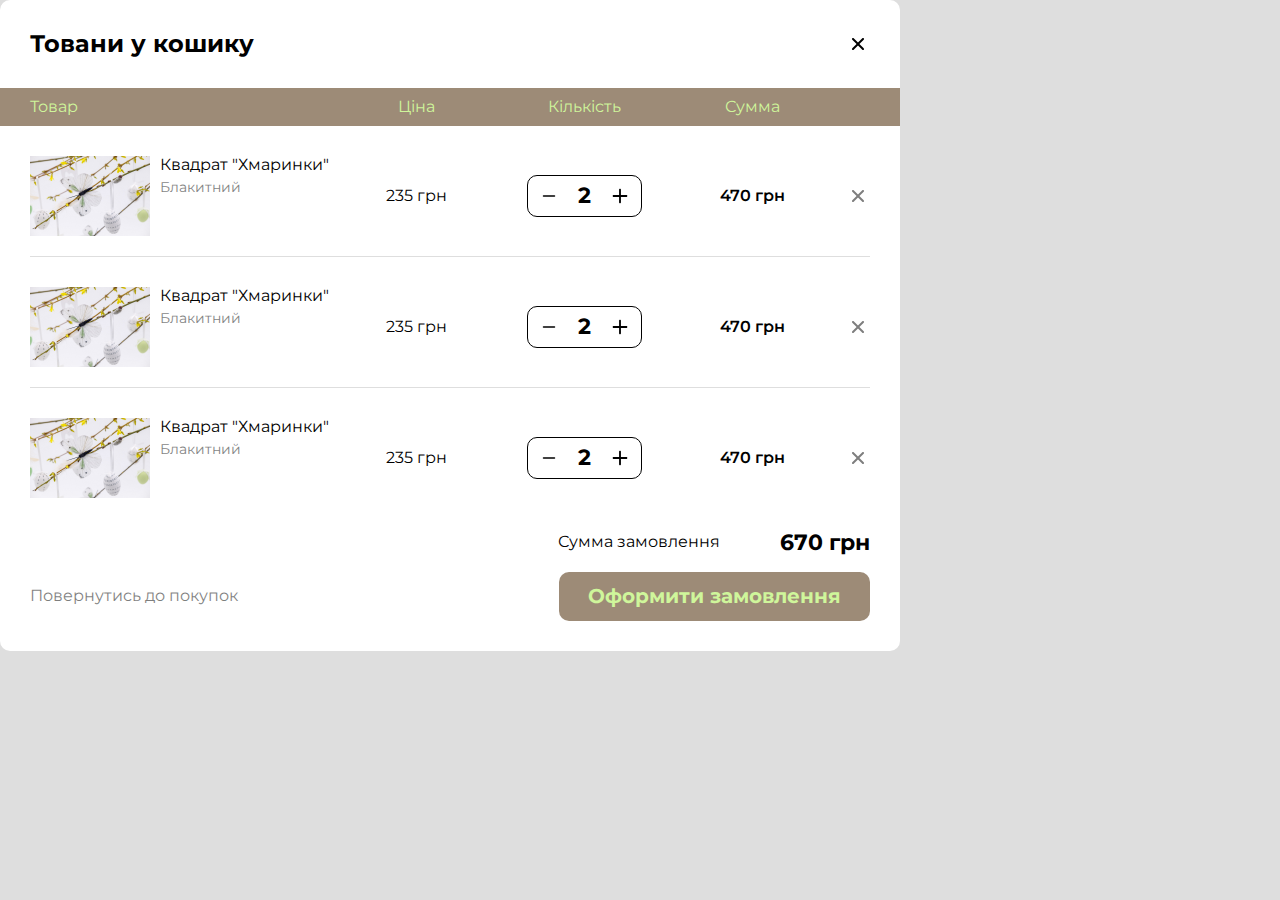
==== cart.html @ f4680d25 "Корзина" ====
<!DOCTYPE html>
<html lang="en">

<head>
    <meta charset="UTF-8">
    <meta http-equiv="X-UA-Compatible" content="IE=edge">
    <meta name="viewport" content="width=device-width, initial-scale=1.0">
    <link rel="stylesheet" href="./style/style.css">
    <title>Document</title>
</head>

<body>
    <div class="cart-container">
        <div class="cart-header">
            <h1 class="cart-title">Товани у кошику</h1>
            <img src="./img/close.svg" alt="" class="close-icon">
        </div>
        <div class="table-header">
            <div class="column-title">Товар</div>
            <div class="column-title">Ціна</div>
            <div class="column-title">Кількість</div>
            <div class="column-title">Сумма</div>
        </div>
        <div class="purchase-card-container">
            <div class="purchase-card">
                <div class="purchase-card-content">
                    <div class="purchase-item">
                        <img src="./img/goods-photo.jpg" alt="" class="purchase-photo">
                        <div class="purchase-param">
                            <h1 class="purchase-item-title">Квадрат "Хмаринки"</h1>
                            <p class="purchase-color">Блакитний</p>
                        </div>
                    </div>
                    <div class="purchase-price">235 грн</div>
                    <div class="amount-counter">
                        <div class="amount-counter-content">
                            <img src="./img/minus-black.svg" alt="" class="amount-minus">
                            <p class="count">2</p>
                            <img src="./img/plus-black.svg" alt="" class="amount-plus">
                        </div>
                    </div>
                    <div class="purchase-total">470 грн</div>
                    <div class="purchase-delete">
                        <img src="./img/close.svg" alt="" class="delete-icon">
                    </div>
                </div>
            </div>
            <div class="purchase-card">
                <div class="purchase-card-content">
                    <div class="purchase-item">
                        <img src="./img/goods-photo.jpg" alt="" class="purchase-photo">
                        <div class="purchase-param">
                            <h1 class="purchase-item-title">Квадрат "Хмаринки"</h1>
                            <p class="purchase-color">Блакитний</p>
                        </div>
                    </div>
                    <div class="purchase-price">235 грн</div>
                    <div class="amount-counter">
                        <div class="amount-counter-content">
                            <img src="./img/minus-black.svg" alt="" class="amount-minus">
                            <p class="count">2</p>
                            <img src="./img/plus-black.svg" alt="" class="amount-plus">
                        </div>
                    </div>
                    <div class="purchase-total">470 грн</div>
                    <div class="purchase-delete">
                        <img src="./img/close.svg" alt="" class="delete-icon">
                    </div>
                </div>
            </div>
            <div class="purchase-card">
                <div class="purchase-card-content">
                    <div class="purchase-item">
                        <img src="./img/goods-photo.jpg" alt="" class="purchase-photo">
                        <div class="purchase-param">
                            <h1 class="purchase-item-title">Квадрат "Хмаринки"</h1>
                            <p class="purchase-color">Блакитний</p>
                        </div>
                    </div>
                    <div class="purchase-price">235 грн</div>
                    <div class="amount-counter">
                        <div class="amount-counter-content">
                            <img src="./img/minus-black.svg" alt="" class="amount-minus">
                            <p class="count">2</p>
                            <img src="./img/plus-black.svg" alt="" class="amount-plus">
                        </div>
                    </div>
                    <div class="purchase-total">470 грн</div>
                    <div class="purchase-delete">
                        <img src="./img/close.svg" alt="" class="delete-icon">
                    </div>
                </div>
            </div>
            <div class="purchase-card">
                <div class="purchase-card-content">
                    <div class="purchase-item">
                        <img src="./img/goods-photo.jpg" alt="" class="purchase-photo">
                        <div class="purchase-param">
                            <h1 class="purchase-item-title">Квадрат "Хмаринки"</h1>
                            <p class="purchase-color">Блакитний</p>
                        </div>
                    </div>
                    <div class="purchase-price">235 грн</div>
                    <div class="amount-counter">
                        <div class="amount-counter-content">
                            <img src="./img/minus-black.svg" alt="" class="amount-minus">
                            <p class="count">2</p>
                            <img src="./img/plus-black.svg" alt="" class="amount-plus">
                        </div>
                    </div>
                    <div class="purchase-total">470 грн</div>
                    <div class="purchase-delete">
                        <img src="./img/close.svg" alt="" class="delete-icon">
                    </div>
                </div>
            </div>
            <div class="purchase-card">
                <div class="purchase-card-content">
                    <div class="purchase-item">
                        <img src="./img/goods-photo.jpg" alt="" class="purchase-photo">
                        <div class="purchase-param">
                            <h1 class="purchase-item-title">Квадрат "Хмаринки"</h1>
                            <p class="purchase-color">Блакитний</p>
                        </div>
                    </div>
                    <div class="purchase-price">235 грн</div>
                    <div class="amount-counter">
                        <div class="amount-counter-content">
                            <img src="./img/minus-black.svg" alt="" class="amount-minus">
                            <p class="count">2</p>
                            <img src="./img/plus-black.svg" alt="" class="amount-plus">
                        </div>
                    </div>
                    <div class="purchase-total">470 грн</div>
                    <div class="purchase-delete">
                        <img src="./img/close.svg" alt="" class="delete-icon">
                    </div>
                </div>
            </div>
        </div>
        <div class="cart-footer">
            <div class="price-info">
                <p class="price-info-text">Сумма замовлення</p>
                <p class="total-price">670 грн</p>
            </div>
            <div class="footer-buttons">
                <a href="" class="return">Повернутись до покупок</a>
                <button class="order-btn">Оформити замовлення</button>
            </div>
            
        </div>
    </div>
</body>

</html>
---- style/style.css ----
@import "./cart.css";
@import "./goods.css";
@import "./main.css";
@import "./fonts.css";
@import "./normalize.css";
@import url('https://fonts.googleapis.com/css2?family=Montserrat:wght@400;700&display=swap');
@import "./catalog.css";
* {
    font-family: 'Montserrat', sans-serif;
}
*::-webkit-scrollbar {
    width: 9px; /* ширина для вертикального скролла */
    height: 9px; /* высота для горизонтального скролла */
    background-color: #827261;
}

/* ползунок скроллбара */
*::-webkit-scrollbar-thumb {
    background-color: #CFF69B;
    border-radius: 9em;
}
.container {
    display: block;
    max-width: 1500px;
    margin: 0 auto;
    padding-left: 20px;
    padding-right: 20px;
}
.row-content {
    display: flex;
    flex-direction: row;
    justify-content: space-between;
}
@media (max-width: 425px) {
    .container {
        padding-left: 10px;
        padding-right: 10px;
    }
}
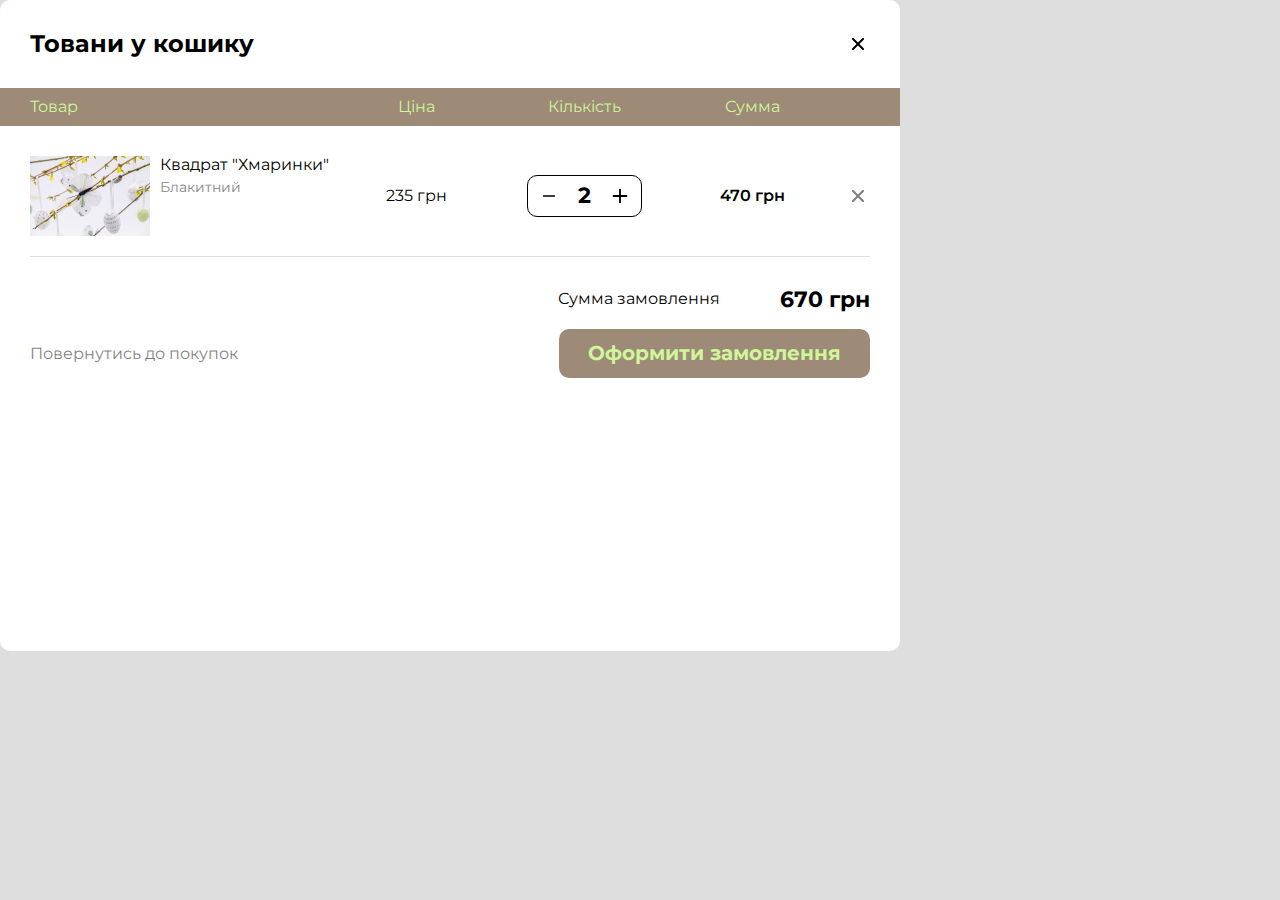
==== commit e80e9aa0: "Корзина" ====
--- a/cart.html
+++ b/cart.html
@@ -43,100 +43,103 @@
                     <div class="purchase-delete">
                         <img src="./img/close.svg" alt="" class="delete-icon">
                     </div>
+                    <!-- Mobile -->
+                    <div class="purchase-card-content_mobile">
+                        <div class="purchase-item_mobile">
+                            <img src="./img/goods-photo.jpg" alt="" class="purchase-photo">
+                            <div class="purchase-param">
+                                <h1 class="purchase-item-title">Квадрат "Хмаринки"</h1>
+                                <p class="purchase-color">Блакитний</p>
+                            </div>
+                        </div>
+                        <div class="purchase-info_block">
+                            <div class="purchase-price_mobile">235 грн</div>
+                            <div class="amount-counter_mobile">
+                                <div class="amount-counter-content_mobile">
+                                    <img src="./img/minus-black.svg" alt="" class="amount-minus_mobile">
+                                    <p class="count_mobile">2</p>
+                                    <img src="./img/plus-black.svg" alt="" class="amount-plus_mobile">
+                                </div>
+                            </div>
+                            <div class="purchase-total_mobile">470 грн</div>
+                            <div class="purchase-delete_mobile">
+                                <img src="./img/close.svg" alt="" class="delete-icon_mobile">
+                            </div>
+                        </div>
+                    </div>
+                    <div class="purchase-card-content_mobile">
+                        <div class="purchase-item_mobile">
+                            <img src="./img/goods-photo.jpg" alt="" class="purchase-photo">
+                            <div class="purchase-param">
+                                <h1 class="purchase-item-title">Квадрат "Хмаринки"</h1>
+                                <p class="purchase-color">Блакитний</p>
+                            </div>
+                        </div>
+                        <div class="purchase-info_block">
+                            <div class="purchase-price_mobile">235 грн</div>
+                            <div class="amount-counter_mobile">
+                                <div class="amount-counter-content_mobile">
+                                    <img src="./img/minus-black.svg" alt="" class="amount-minus_mobile">
+                                    <p class="count_mobile">2</p>
+                                    <img src="./img/plus-black.svg" alt="" class="amount-plus_mobile">
+                                </div>
+                            </div>
+                            <div class="purchase-total_mobile">470 грн</div>
+                            <div class="purchase-delete_mobile">
+                                <img src="./img/close.svg" alt="" class="delete-icon_mobile">
+                            </div>
+                        </div>
+                    </div>
+                    <div class="purchase-card-content_mobile">
+                        <div class="purchase-item_mobile">
+                            <img src="./img/goods-photo.jpg" alt="" class="purchase-photo">
+                            <div class="purchase-param">
+                                <h1 class="purchase-item-title">Квадрат "Хмаринки"</h1>
+                                <p class="purchase-color">Блакитний</p>
+                            </div>
+                        </div>
+                        <div class="purchase-info_block">
+                            <div class="purchase-price_mobile">235 грн</div>
+                            <div class="amount-counter_mobile">
+                                <div class="amount-counter-content_mobile">
+                                    <img src="./img/minus-black.svg" alt="" class="amount-minus_mobile">
+                                    <p class="count_mobile">2</p>
+                                    <img src="./img/plus-black.svg" alt="" class="amount-plus_mobile">
+                                </div>
+                            </div>
+                            <div class="purchase-total_mobile">470 грн</div>
+                            <div class="purchase-delete_mobile">
+                                <img src="./img/close.svg" alt="" class="delete-icon_mobile">
+                            </div>
+                        </div>
+                    </div>
+                    <div class="purchase-card-content_mobile">
+                        <div class="purchase-item_mobile">
+                            <img src="./img/goods-photo.jpg" alt="" class="purchase-photo">
+                            <div class="purchase-param">
+                                <h1 class="purchase-item-title">Квадрат "Хмаринки"</h1>
+                                <p class="purchase-color">Блакитний</p>
+                            </div>
+                        </div>
+                        <div class="purchase-info_block">
+                            <div class="purchase-price_mobile">235 грн</div>
+                            <div class="amount-counter_mobile">
+                                <div class="amount-counter-content_mobile">
+                                    <img src="./img/minus-black.svg" alt="" class="amount-minus_mobile">
+                                    <p class="count_mobile">2</p>
+                                    <img src="./img/plus-black.svg" alt="" class="amount-plus_mobile">
+                                </div>
+                            </div>
+                            <div class="purchase-total_mobile">470 грн</div>
+                            <div class="purchase-delete_mobile">
+                                <img src="./img/close.svg" alt="" class="delete-icon_mobile">
+                            </div>
+                        </div>
+                    </div>
+                    <!-- Mobile -->
                 </div>
             </div>
-            <div class="purchase-card">
-                <div class="purchase-card-content">
-                    <div class="purchase-item">
-                        <img src="./img/goods-photo.jpg" alt="" class="purchase-photo">
-                        <div class="purchase-param">
-                            <h1 class="purchase-item-title">Квадрат "Хмаринки"</h1>
-                            <p class="purchase-color">Блакитний</p>
-                        </div>
-                    </div>
-                    <div class="purchase-price">235 грн</div>
-                    <div class="amount-counter">
-                        <div class="amount-counter-content">
-                            <img src="./img/minus-black.svg" alt="" class="amount-minus">
-                            <p class="count">2</p>
-                            <img src="./img/plus-black.svg" alt="" class="amount-plus">
-                        </div>
-                    </div>
-                    <div class="purchase-total">470 грн</div>
-                    <div class="purchase-delete">
-                        <img src="./img/close.svg" alt="" class="delete-icon">
-                    </div>
-                </div>
-            </div>
-            <div class="purchase-card">
-                <div class="purchase-card-content">
-                    <div class="purchase-item">
-                        <img src="./img/goods-photo.jpg" alt="" class="purchase-photo">
-                        <div class="purchase-param">
-                            <h1 class="purchase-item-title">Квадрат "Хмаринки"</h1>
-                            <p class="purchase-color">Блакитний</p>
-                        </div>
-                    </div>
-                    <div class="purchase-price">235 грн</div>
-                    <div class="amount-counter">
-                        <div class="amount-counter-content">
-                            <img src="./img/minus-black.svg" alt="" class="amount-minus">
-                            <p class="count">2</p>
-                            <img src="./img/plus-black.svg" alt="" class="amount-plus">
-                        </div>
-                    </div>
-                    <div class="purchase-total">470 грн</div>
-                    <div class="purchase-delete">
-                        <img src="./img/close.svg" alt="" class="delete-icon">
-                    </div>
-                </div>
-            </div>
-            <div class="purchase-card">
-                <div class="purchase-card-content">
-                    <div class="purchase-item">
-                        <img src="./img/goods-photo.jpg" alt="" class="purchase-photo">
-                        <div class="purchase-param">
-                            <h1 class="purchase-item-title">Квадрат "Хмаринки"</h1>
-                            <p class="purchase-color">Блакитний</p>
-                        </div>
-                    </div>
-                    <div class="purchase-price">235 грн</div>
-                    <div class="amount-counter">
-                        <div class="amount-counter-content">
-                            <img src="./img/minus-black.svg" alt="" class="amount-minus">
-                            <p class="count">2</p>
-                            <img src="./img/plus-black.svg" alt="" class="amount-plus">
-                        </div>
-                    </div>
-                    <div class="purchase-total">470 грн</div>
-                    <div class="purchase-delete">
-                        <img src="./img/close.svg" alt="" class="delete-icon">
-                    </div>
-                </div>
-            </div>
-            <div class="purchase-card">
-                <div class="purchase-card-content">
-                    <div class="purchase-item">
-                        <img src="./img/goods-photo.jpg" alt="" class="purchase-photo">
-                        <div class="purchase-param">
-                            <h1 class="purchase-item-title">Квадрат "Хмаринки"</h1>
-                            <p class="purchase-color">Блакитний</p>
-                        </div>
-                    </div>
-                    <div class="purchase-price">235 грн</div>
-                    <div class="amount-counter">
-                        <div class="amount-counter-content">
-                            <img src="./img/minus-black.svg" alt="" class="amount-minus">
-                            <p class="count">2</p>
-                            <img src="./img/plus-black.svg" alt="" class="amount-plus">
-                        </div>
-                    </div>
-                    <div class="purchase-total">470 грн</div>
-                    <div class="purchase-delete">
-                        <img src="./img/close.svg" alt="" class="delete-icon">
-                    </div>
-                </div>
-            </div>
+
         </div>
         <div class="cart-footer">
             <div class="price-info">
@@ -147,7 +150,7 @@
                 <a href="" class="return">Повернутись до покупок</a>
                 <button class="order-btn">Оформити замовлення</button>
             </div>
-            
+
         </div>
     </div>
 </body>
